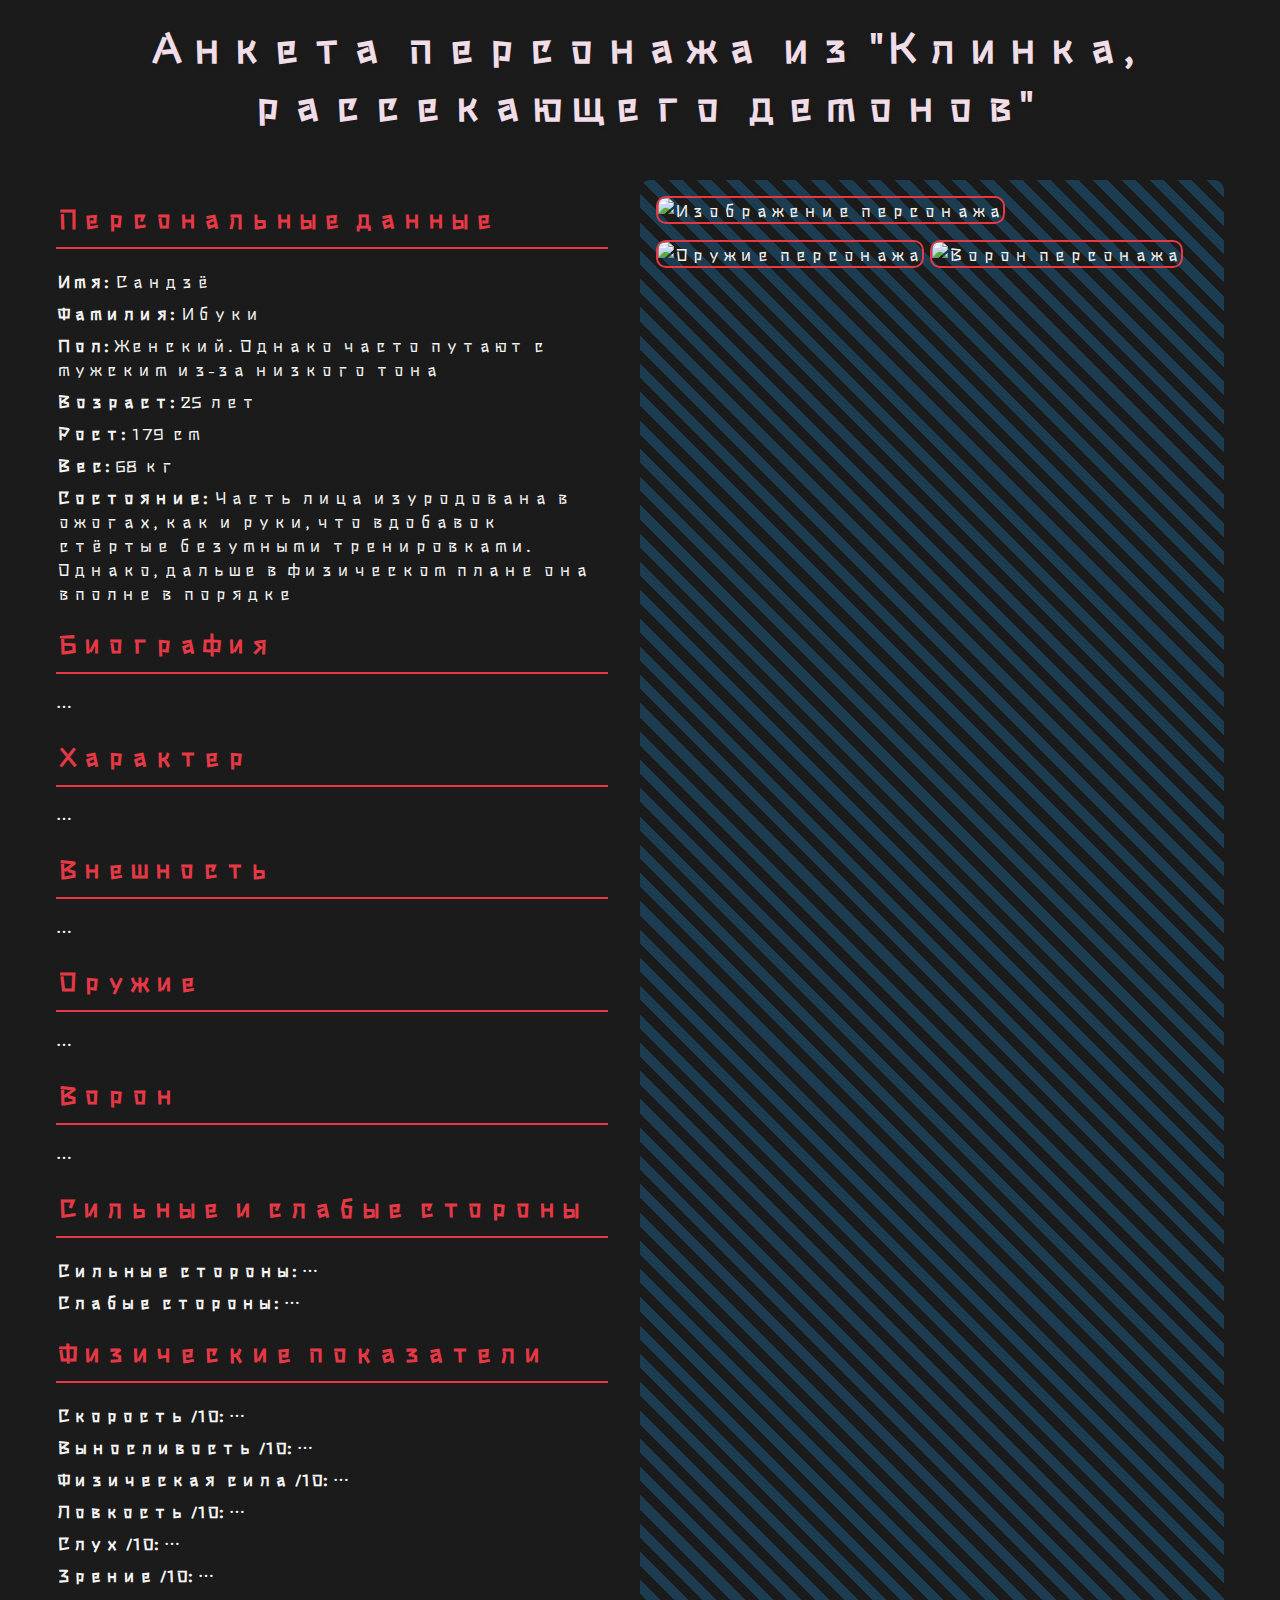
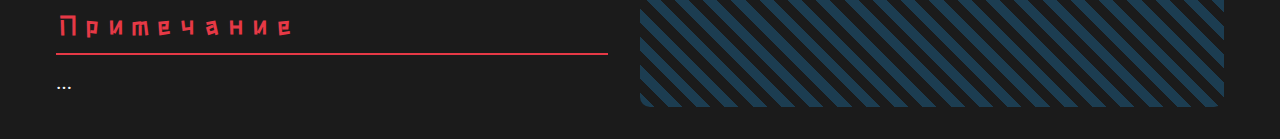
==== index.html @ d3fc7b25 "test 1" ====
<!DOCTYPE html>
<html lang="ru">
<head>
<meta charset="UTF-8">
<meta name="viewport" content="width=device-width, initial-scale=1.0">
<meta http-equiv="X-UA-Compatible" content="ie=edge">
<title>Анкета персонажа</title>
<link rel="stylesheet" href="slayer.css">
<link rel="preconnect" href="https://fonts.googleapis.com">
<link rel="preconnect" href="https://fonts.gstatic.com" crossorigin>
<link href="https://fonts.googleapis.com/css2?family=Bokor&family=Playfair+Display:ital,wght@0,400..900;1,400..900&family=Protest+Revolution&family=Stick&family=Wallpoet&display=swap" rel="stylesheet">
</head>
<body>
<header>
    <h1>Анкета персонажа из "Клинка, рассекающего демонов"</h1>
</header>

<div class="container">
    <div class="content">
    <div class="left-column">
        <h2>Персональные данные</h2>
        <p><strong><color red>Имя:</color></strong> Сандзё</p>
        <p><strong>Фамилия:</strong> Ибуки</p>
        <p><strong>Пол:</strong> Женский. Однако часто путают с мужским из-за низкого тона </p>
        <p><strong>Возраст:</strong> 25 лет</p>
        <p><strong>Рост:</strong> 179 см</p>
        <p><strong>Вес:</strong> 68 кг</p>
        <p><strong>Состояние:</strong> Часть лица изуродована в ожогах, как и руки, что вдобавок стёртые безумными тренировками. Однако, дальше в физическом плане она вполне в порядке</p>

        <h2>Биография</h2>
        <p>…</p>

        <h2>Характер</h2>
        <p>…</p>

        <h2>Внешность</h2>
        <p>…</p>

        <h2>Оружие</h2>
        <p>…</p>

        <h2>Ворон</h2>
        <p>…</p>

        <h2>Сильные и слабые стороны</h2>
        <p><strong>Сильные стороны:</strong> …</p>
        <p><strong>Слабые стороны:</strong> …</p>

        <h2>Физические показатели</h2>
        <p><strong>Скорость /10:</strong> …</p>
        <p><strong>Выносливость /10:</strong> …</p>
        <p><strong>Физическая сила /10:</strong> …</p>
        <p><strong>Ловкость /10:</strong> …</p>
        <p><strong>Слух /10:</strong> …</p>
        <p><strong>Зрение /10:</strong> …</p>

        <h2>Примечание</h2>
        <p>…</p>
    </div>
    <div class="right-column">
        <img src="character-image.jpg" alt="Изображение персонажа" class="character-image">
        <img src="weapon-image.jpg" alt="Оружие персонажа" class="character-image">
        <img src="crow-image.jpg" alt="Ворон персонажа" class="character-image">
    </div>
    </div>
</div>

</body>
</html>
---- slayer.css ----
/* slayer.css */

body {
    font-family: "Stick", sans-serif; /* Японский шрифт */
    background-color: #1b1b1b; /* Тёмный фон */
    color: #f5f5f5; /* Светлый текст для контраста */
    margin: 0;
    padding: 0;
}

header {
    background-image: url('https://i.pinimg.com/736x/ba/ce/c3/bacec31cd1daec6705a6fce3252c4855.jpg'); /* Темно-синий цвет */
    background-position: bottom;
    background-repeat: repeat;
    color: white;
    text-align: center;
    padding: 1em 0;
}

h1 {
    font-family: "Stick", sans-serif; /* Элегантный, шрифтовой заголовок */
    font-size: 2.5em;
    margin: 0;
    color: #f0dde7; /* Красный цвет заголовка */
    text-shadow: 2px 2px 5px #1b1b1b;
}

.container {
    display: flex;
    justify-content: center;
    padding: 2em;
}

.content {
    display: flex;
    max-width: 1200px;
    width: 100%;
}

.left-column, .right-column {
    flex: 1;
    margin: 0 1em;
}

.left-column h2 {
    font-family: "Stick", sans-serif;
    color: #e63946; /* Красный цвет заголовка */
    border-bottom: 2px solid #e63946;
    padding-bottom: 0.5em;
}

.left-column p {
    margin: 0.5em 0;
    line-height: 1.5;
}

.character-image {
    width: 100%;
    margin-bottom: 1em;
    border: 2px solid #e63946;
    border-radius: 10px;
}

/* Добавление традиционных японских узоров как фона для правой колонки */
.right-column {
    background: repeating-linear-gradient(
        45deg,
        #1c3d51,
        #1c3d51 10px,
        #1b1b1b 10px,
        #1b1b1b 20px
    );
    padding: 1em;
    border-radius: 10px;
}
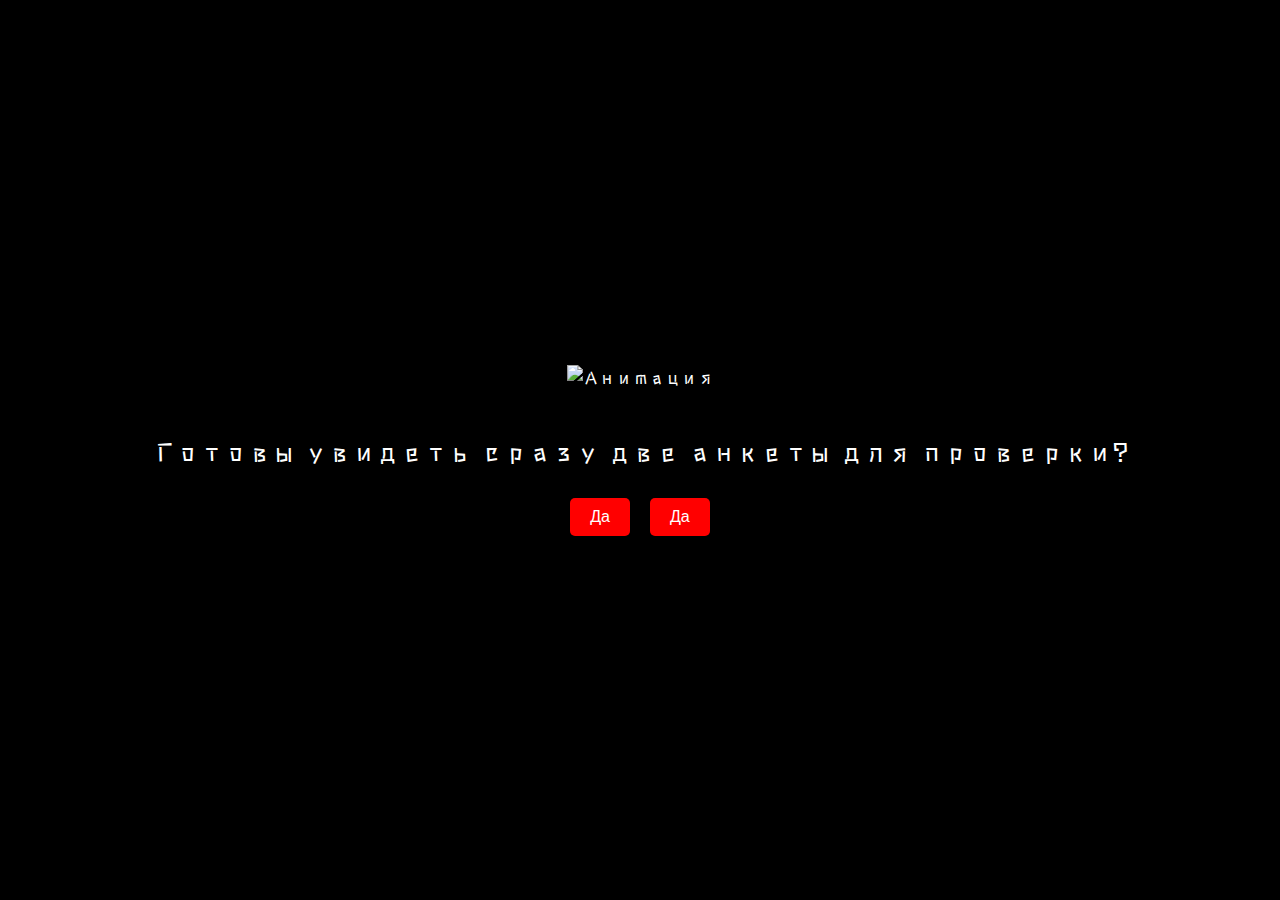
==== commit 6405c232: "update" ====
--- a/index.html
+++ b/index.html
@@ -3,67 +3,40 @@
 <head>
 <meta charset="UTF-8">
 <meta name="viewport" content="width=device-width, initial-scale=1.0">
-<meta http-equiv="X-UA-Compatible" content="ie=edge">
-<title>Анкета персонажа</title>
-<link rel="stylesheet" href="slayer.css">
+<title>Главная</title>
+<link rel="stylesheet" href="style.css">
 <link rel="preconnect" href="https://fonts.googleapis.com">
 <link rel="preconnect" href="https://fonts.gstatic.com" crossorigin>
 <link href="https://fonts.googleapis.com/css2?family=Bokor&family=Playfair+Display:ital,wght@0,400..900;1,400..900&family=Protest+Revolution&family=Stick&family=Wallpoet&display=swap" rel="stylesheet">
 </head>
 <body>
-<header>
-    <h1>Анкета персонажа из "Клинка, рассекающего демонов"</h1>
-</header>
-
-<div class="container">
-    <div class="content">
-    <div class="left-column">
-        <h2>Персональные данные</h2>
-        <p><strong><color red>Имя:</color></strong> Сандзё</p>
-        <p><strong>Фамилия:</strong> Ибуки</p>
-        <p><strong>Пол:</strong> Женский. Однако часто путают с мужским из-за низкого тона </p>
-        <p><strong>Возраст:</strong> 25 лет</p>
-        <p><strong>Рост:</strong> 179 см</p>
-        <p><strong>Вес:</strong> 68 кг</p>
-        <p><strong>Состояние:</strong> Часть лица изуродована в ожогах, как и руки, что вдобавок стёртые безумными тренировками. Однако, дальше в физическом плане она вполне в порядке</p>
-
-        <h2>Биография</h2>
-        <p>…</p>
-
-        <h2>Характер</h2>
-        <p>…</p>
-
-        <h2>Внешность</h2>
-        <p>…</p>
-
-        <h2>Оружие</h2>
-        <p>…</p>
-
-        <h2>Ворон</h2>
-        <p>…</p>
-
-        <h2>Сильные и слабые стороны</h2>
-        <p><strong>Сильные стороны:</strong> …</p>
-        <p><strong>Слабые стороны:</strong> …</p>
-
-        <h2>Физические показатели</h2>
-        <p><strong>Скорость /10:</strong> …</p>
-        <p><strong>Выносливость /10:</strong> …</p>
-        <p><strong>Физическая сила /10:</strong> …</p>
-        <p><strong>Ловкость /10:</strong> …</p>
-        <p><strong>Слух /10:</strong> …</p>
-        <p><strong>Зрение /10:</strong> …</p>
-
-        <h2>Примечание</h2>
-        <p>…</p>
-    </div>
-    <div class="right-column">
-        <img src="character-image.jpg" alt="Изображение персонажа" class="character-image">
-        <img src="weapon-image.jpg" alt="Оружие персонажа" class="character-image">
-        <img src="crow-image.jpg" alt="Ворон персонажа" class="character-image">
-    </div>
+<div class="wrapper">
+    <img src="https://media2.giphy.com/media/VHSS1zUe75esnq78Hf/giphy.gif?cid=6c09b952sc6wncgloskvhdy55jozxpw6e05l9o3h5m2v96ia&ep=v1_internal_gif_by_id&rid=giphy.gif&ct=s" alt="Анимация" class="center-gif">
+    <p class="prompt-text">Готовы увидеть сразу две анкеты для проверки?</p>
+    <div class="button-container">
+        <button class="choice-button" onclick="redirectTo('suzuma.html')">Да</button>
+        <button class="choice-button" onclick="redirectTo('suzuma.html')">Да</button>
     </div>
 </div>
+<script>
+    function redirectTo(url) {
+        window.location.href = url;
+    }
+</script>
+
+<script>
+    // Добавление плавного исчезновения при переходе
+    document.querySelectorAll('.choice-button').forEach(button => {
+        button.addEventListener('click', function (event) {
+            event.preventDefault(); // Остановить стандартное поведение
+            const targetUrl = this.getAttribute('href'); // Получить URL
+            document.body.classList.add('fade-out'); // Добавить класс анимации
+            setTimeout(() => {
+                window.location.href = targetUrl; // Перейти на новую страницу
+            }, 500); // Задержка в миллисекундах (должна совпадать с CSS-анимацией)
+        });
+    });
+</script>
 
 </body>
 </html>
--- a/style.css
+++ b/style.css
@@ -0,0 +1,66 @@
+body {
+    margin: 0;
+    padding: 0;
+    font-family: "Stick", sans-serif;
+    background-color: #000; /* Чёрный фон */
+    color: #fff; /* Белый текст */
+    display: flex;
+    justify-content: center;
+    align-items: center;
+    height: 100vh;
+    overflow: hidden;
+    opacity: 1; /* Полная видимость по умолчанию */
+    transition: opacity 0.5s ease-in-out; /* Плавный переход */
+}
+
+body.fade-out {
+    opacity: 0; /* Исчезновение */
+}
+
+.wrapper {
+    text-align: center;
+}
+
+.center-gif {
+    max-width: 300px;
+    margin-bottom: 20px;
+    animation: fade-in 2s ease-in-out; /* Анимация появления */
+}
+
+.prompt-text {
+    font-size: 1.5rem;
+    margin-bottom: 30px;
+}
+
+.button-container {
+    display: flex;
+    justify-content: center;
+    gap: 20px;
+}
+
+.choice-button {
+    background-color: #ff0000; /* Красные кнопки */
+    color: #fff;
+    border: none;
+    padding: 10px 20px;
+    font-size: 1rem;
+    text-decoration: none;
+    cursor: pointer;
+    border-radius: 5px;
+    transition: transform 0.2s, background-color 0.2s;
+}
+
+.choice-button:hover {
+    background-color: #cc0000;
+    transform: scale(1.1); /* Увеличение при наведении */
+}
+
+/* Анимация появления GIF */
+@keyframes fade-in {
+    from {
+        opacity: 0;
+    }
+    to {
+        opacity: 1;
+    }
+}
